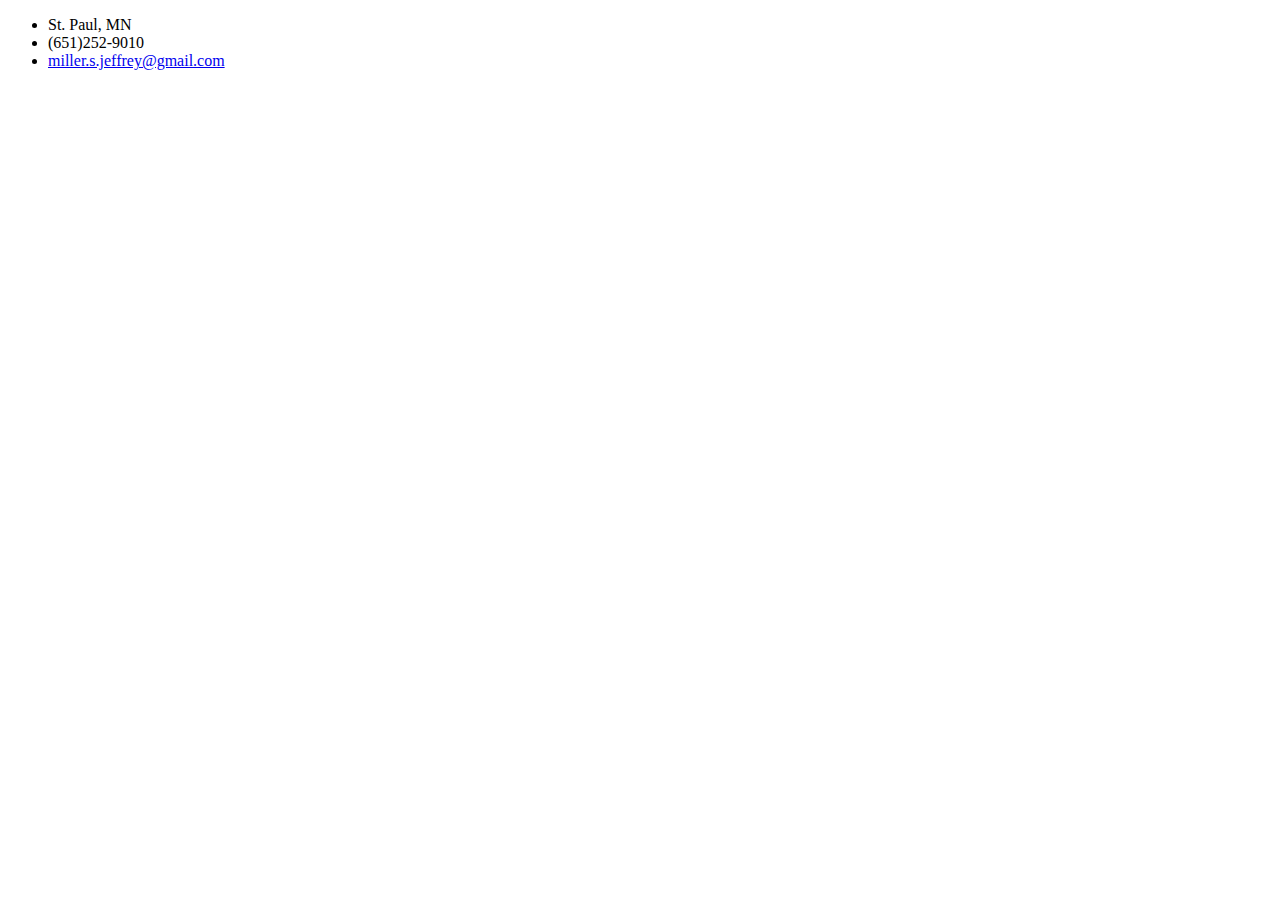
==== index.html @ 838ec2f9 "Header Added" ====
<!DOCTYPE html>
<html>
  <head>
   <title>Jeffrey Miller's Resume</title>
   <link rel='stylesheet' href='style.css' />
  </head>
  <body>
    <header class='name'>
        <ul>
          <li>St. Paul, MN</li>
          <li>(651)252-9010</li>
          <li><a href='www.linkedin.com/in/millersjeffrey>www.linked.com/in/millersjeffrey</a></li>
          <li><a href='mailto:miller.s.jeffrey@gmail.com'>miller.s.jeffrey@gmail.com</a></li>
        </ul>
    </header>
    <main>
      <div class='container'>
        <section class='conspectus'>
          
        </section>
        <section class='scholarship'>
          
        </section>
        <section class='perspicacity'>
          
        </section>
        <section class='alliance'>
          
        </section>
        <section class='yesteryear'>
          
        </section>
      </div>
    </main>
  </body>
</html>
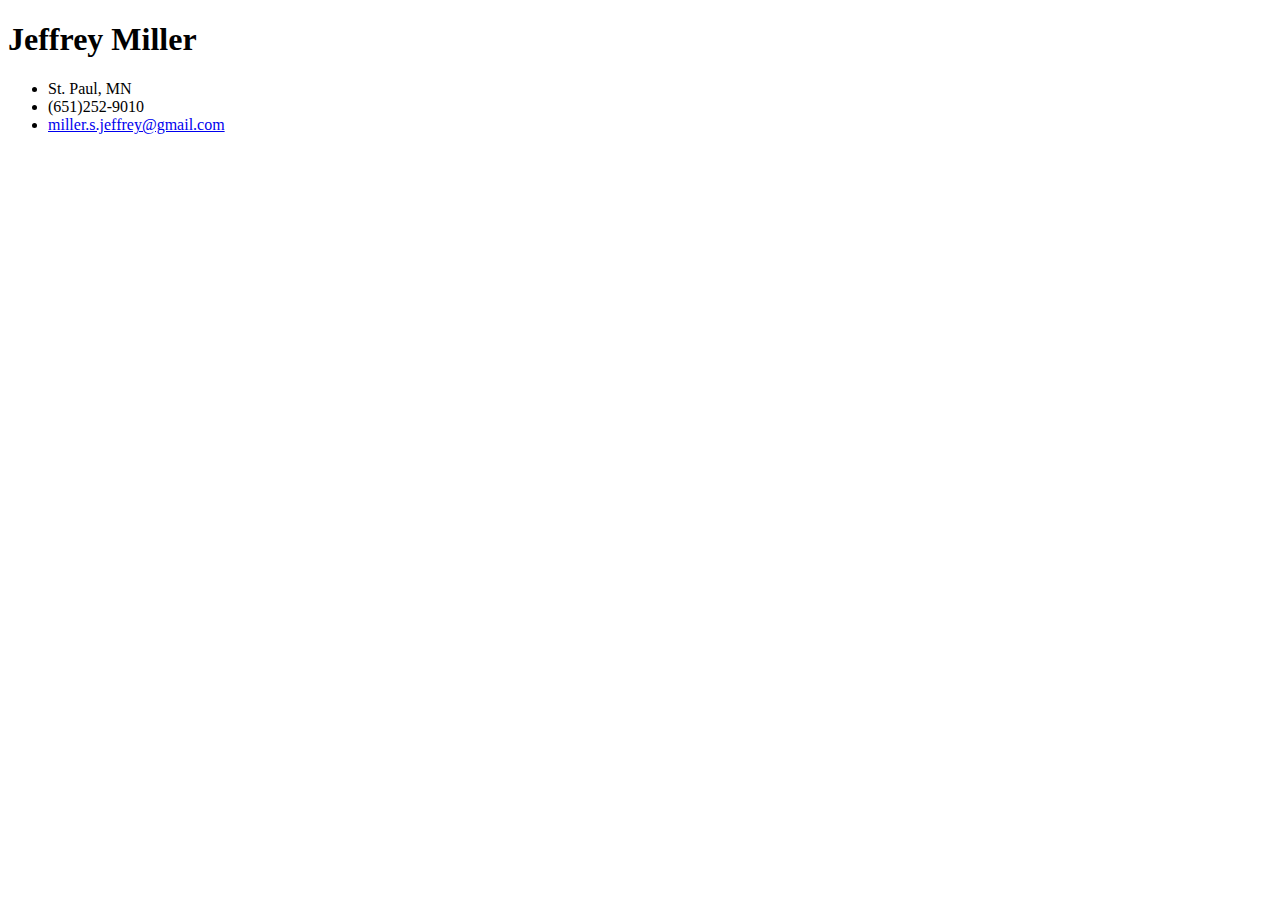
==== commit 7d8436a2: "Header Update" ====
--- a/index.html
+++ b/index.html
@@ -6,6 +6,7 @@
   </head>
   <body>
     <header class='name'>
+      <h1>Jeffrey Miller</h1>
         <ul>
           <li>St. Paul, MN</li>
           <li>(651)252-9010</li>
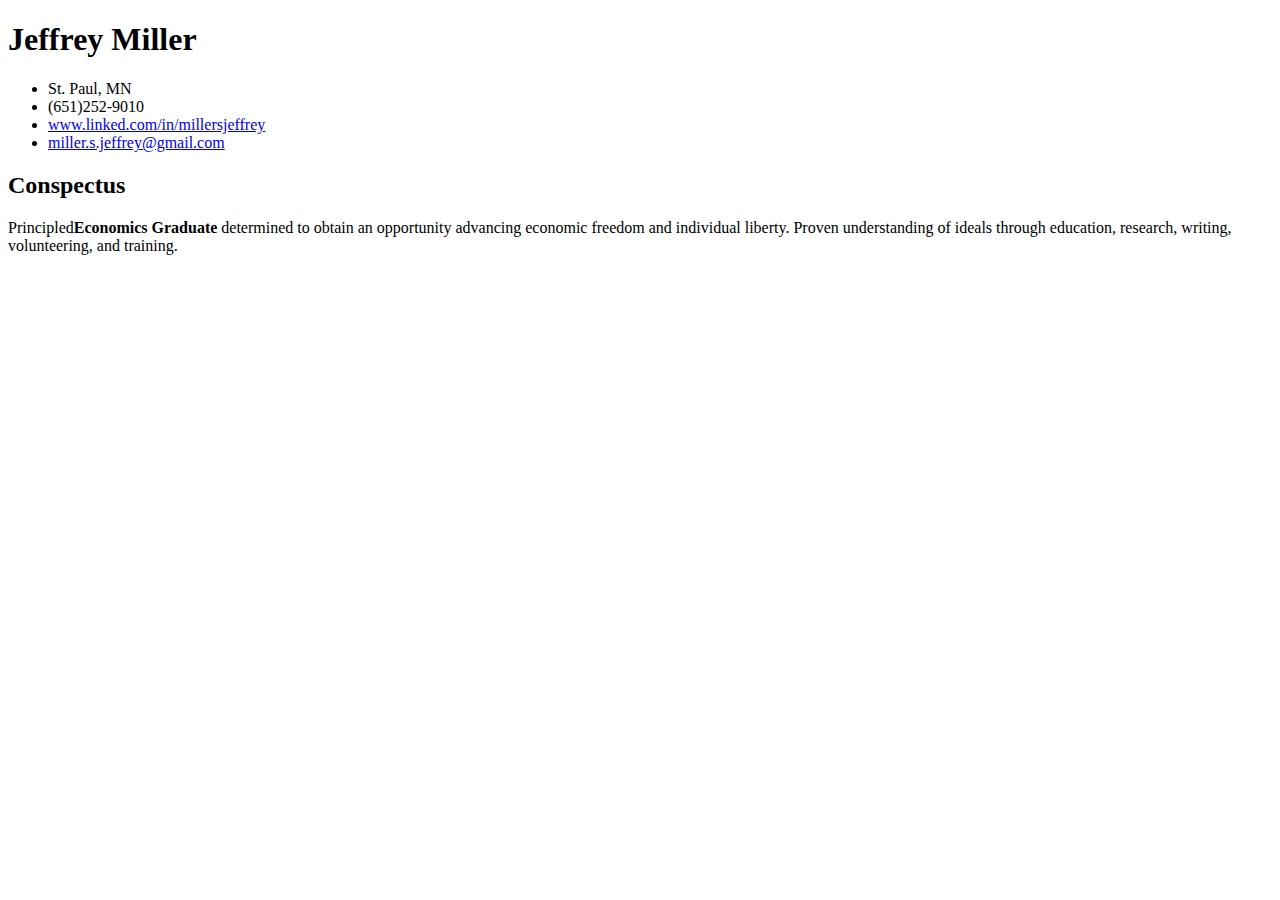
==== commit e2e06e6c: "Summary Added" ====
--- a/index.html
+++ b/index.html
@@ -10,14 +10,15 @@
         <ul>
           <li>St. Paul, MN</li>
           <li>(651)252-9010</li>
-          <li><a href='www.linkedin.com/in/millersjeffrey>www.linked.com/in/millersjeffrey</a></li>
+          <li><a href='www.linkedin.com/in/millersjeffrey'>www.linked.com/in/millersjeffrey</a></li>
           <li><a href='mailto:miller.s.jeffrey@gmail.com'>miller.s.jeffrey@gmail.com</a></li>
         </ul>
     </header>
     <main>
       <div class='container'>
         <section class='conspectus'>
-          
+          <h2>Conspectus</h2>
+          <p>Principled<b>Economics Graduate</b> determined to obtain an opportunity advancing economic freedom and individual liberty. Proven understanding of ideals through education, research, writing, volunteering, and training.</p>
         </section>
         <section class='scholarship'>
           
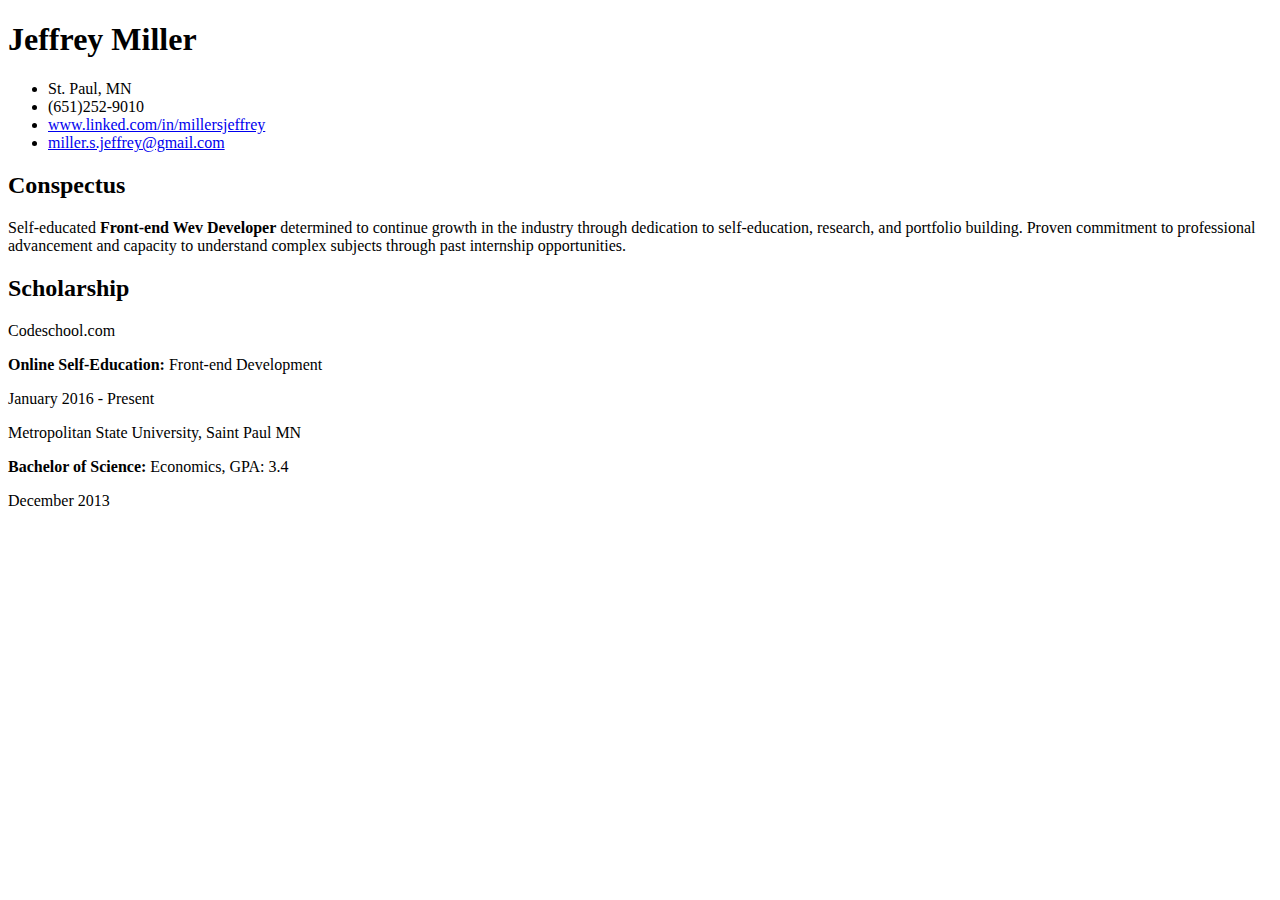
==== commit 9a3337e0: "Summary and Education Updated" ====
--- a/index.html
+++ b/index.html
@@ -18,9 +18,22 @@
       <div class='container'>
         <section class='conspectus'>
           <h2>Conspectus</h2>
-          <p>Principled<b>Economics Graduate</b> determined to obtain an opportunity advancing economic freedom and individual liberty. Proven understanding of ideals through education, research, writing, volunteering, and training.</p>
+          <p>Self-educated <b>Front-end Wev Developer</b> determined to continue growth in the industry through dedication to self-education, research, and portfolio building. Proven commitment to professional advancement and capacity to understand complex subjects through past internship opportunities.</p>
         </section>
         <section class='scholarship'>
+          <h2>Scholarship</h2>
+            <div class='code'>
+              <p>Codeschool.com</p>
+              <p><b>Online Self-Education:</b> Front-end Development</p>
+              <p class='present'>January 2016 - Present</p>
+            </div>
+            <div class='metro'>
+              <p>Metropolitan State University, Saint Paul MN</p>
+              <p><b>Bachelor of Science:</b> Economics, GPA: 3.4</p>
+              <p class='grad'>December 2013</p>
+            </div>
+        </section>
+        <section class='yesteryear'>
           
         </section>
         <section class='perspicacity'>
@@ -29,9 +42,6 @@
         <section class='alliance'>
           
         </section>
-        <section class='yesteryear'>
-          
-        </section>
       </div>
     </main>
   </body>
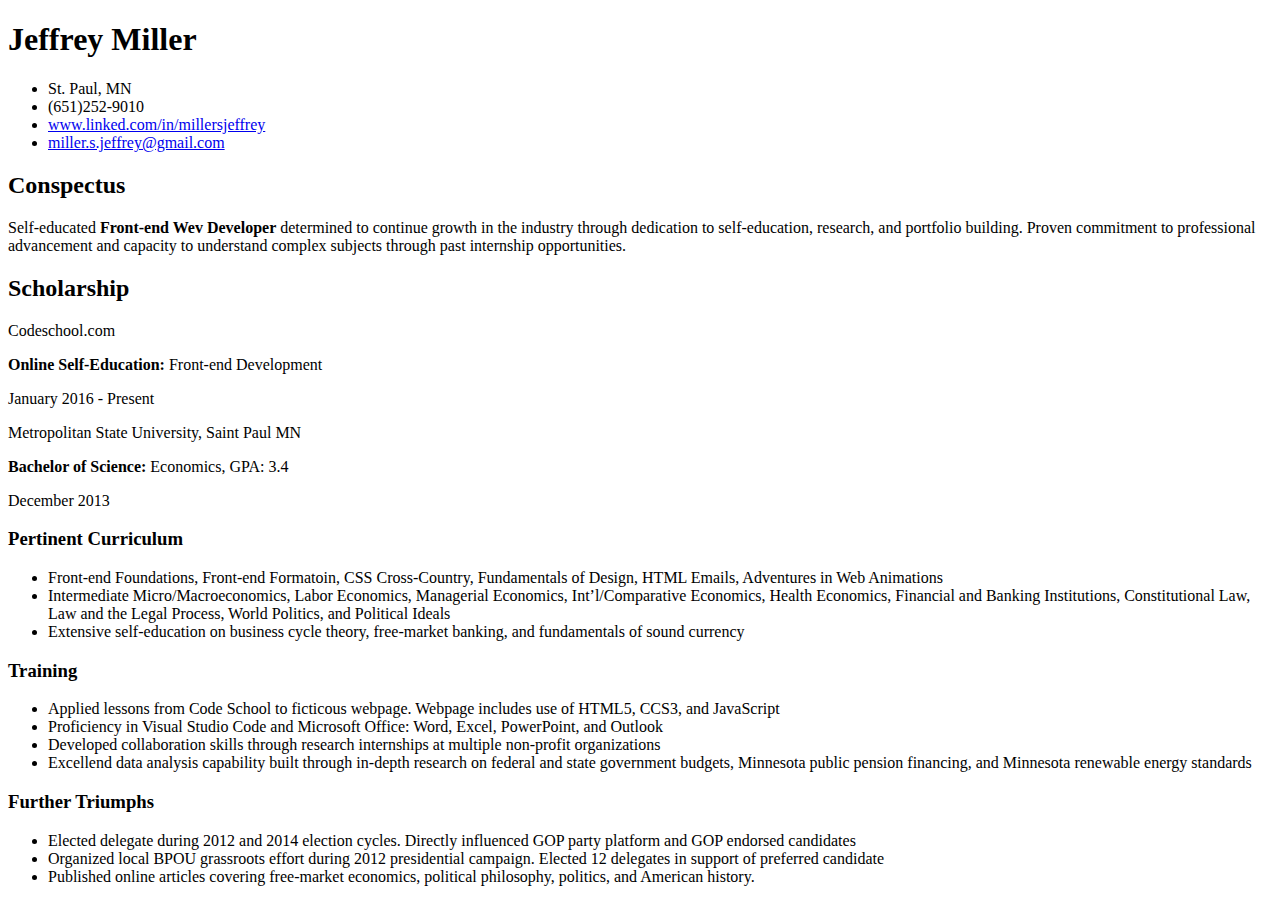
==== commit 76a3922a: "Experience Added" ====
--- a/index.html
+++ b/index.html
@@ -7,7 +7,7 @@
   <body>
     <header class='name'>
       <h1>Jeffrey Miller</h1>
-        <ul>
+        <ul class='info'>
           <li>St. Paul, MN</li>
           <li>(651)252-9010</li>
           <li><a href='www.linkedin.com/in/millersjeffrey'>www.linked.com/in/millersjeffrey</a></li>
@@ -33,13 +33,37 @@
               <p class='grad'>December 2013</p>
             </div>
         </section>
-        <section class='yesteryear'>
+        <section class='perspicacity'>
+          <div class='curriculum'>
+            <h3>Pertinent Curriculum</h3>
+            <ul class='pertinent'>
+              <li>Front-end Foundations, Front-end Formatoin, CSS Cross-Country, Fundamentals of Design, HTML Emails, Adventures in Web Animations</li>
+              <li>Intermediate Micro/Macroeconomics, Labor Economics, Managerial Economics, Int’l/Comparative Economics, Health Economics, Financial and Banking Institutions, Constitutional Law, Law and the Legal Process, World Politics, and Political Ideals</li>
+              <li>Extensive self-education on business cycle theory, free-market banking, and fundamentals of sound currency</li>
+            </ul>
+          </div>
+          <div class='training'>
+            <h3>Training</h3>
+            <ul class='pertinent'>
+              <li>Applied lessons from Code School to ficticous webpage.  Webpage includes use of HTML5, CCS3, and JavaScript</li>
+              <li>Proficiency in Visual Studio Code and Microsoft Office: Word, Excel, PowerPoint, and Outlook</li>
+              <li>Developed collaboration skills through research internships at multiple non-profit organizations</li>
+              <li>Excellend data analysis capability built through in-depth research on federal and state government budgets,  Minnesota public pension financing, and Minnesota renewable energy standards</li>
+            </ul>
+            <div class='triumph'>
+              <h3>Further Triumphs</h3>
+              <ul class='pertinent'>
+                <li>Elected delegate during 2012 and 2014 election cycles.  Directly influenced GOP party platform and GOP endorsed candidates</li>
+                <li>Organized local BPOU grassroots effort during 2012 presidential campaign.  Elected 12 delegates in support of preferred candidate</li>
+                <li>Published online articles covering free-market economics, political philosophy, politics, and American history.</li>
+              </ul>
+            </div>
+          </div>
+        </section>
+        <section class='alliance'>
           
         </section>
-        <section class='perspicacity'>
-          
-        </section>
-        <section class='alliance'>
+        <section class='yesteryear'>
           
         </section>
       </div>
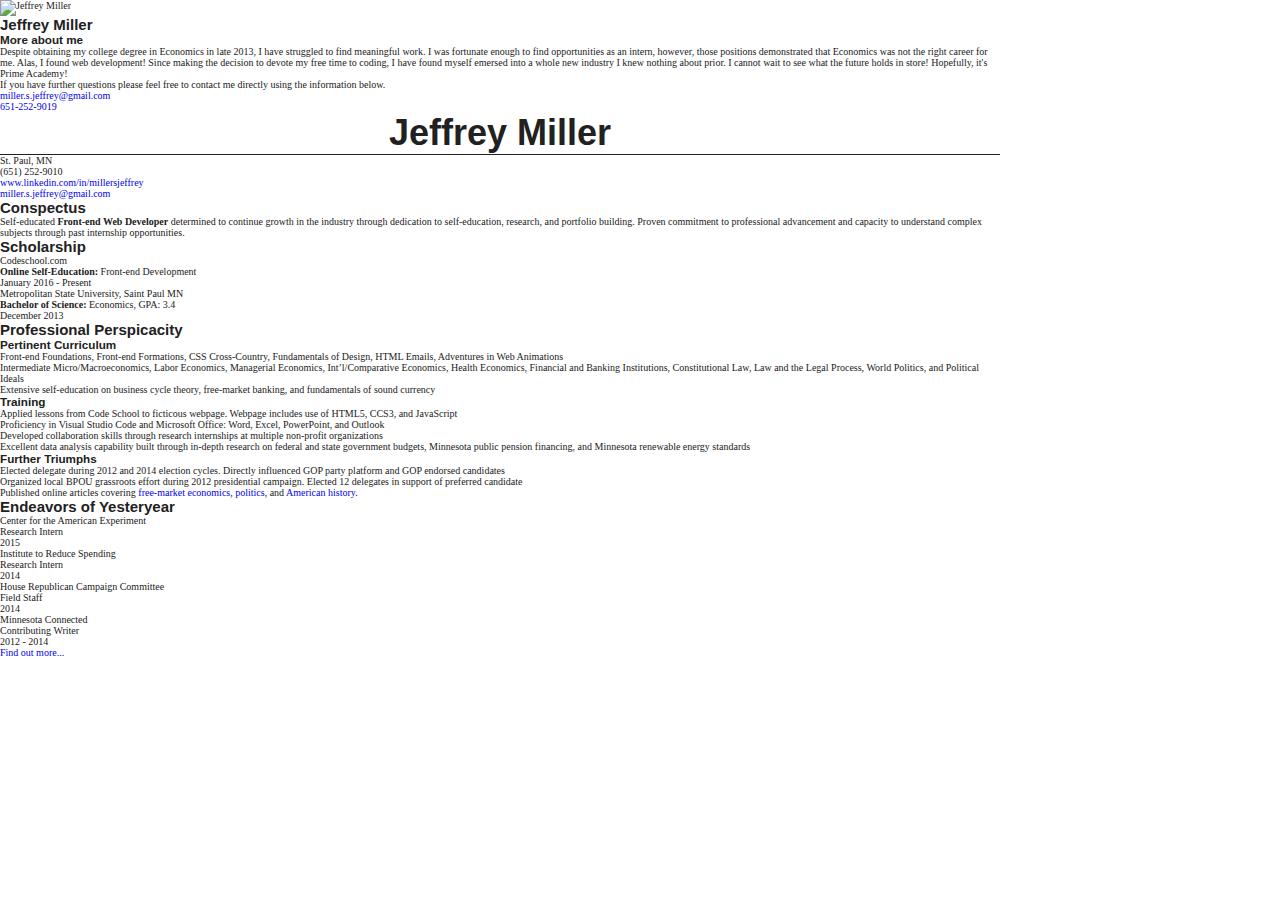
==== commit e4edb13c: "file name changed to index.html" ====
--- a/index.html
+++ b/index.html
@@ -4,40 +4,61 @@
    <title>Jeffrey Miller's Resume</title>
    <link rel='stylesheet' href='style.css' />
   </head>
+  <div class='modal js-modal'>
+    <div class='modal-media'>
+      <img src='jeff.jpg' alt='Jeffrey Miller' />
+      <h2 class='modal-media-title'>Jeffrey Miller</h2>
+    </div>
+    <div class='modal-content'>
+      <h3>More about me</h3>
+      <p>Despite obtaining my college degree in Economics in late 2013, I have struggled to find meaningful work. I was fortunate enough to find opportunities as an intern, however, those positions demonstrated that Economics was not the right career for me. Alas, I found 
+        web development! Since making the decision to devote my free time to coding, I have found myself emersed into a whole new industry I knew nothing about prior. I cannot wait to see what the future holds in store! Hopefully, it's Prime Academy!</p>
+      <p>If you have further questions please feel free to contact me directly using the information below.</p>
+      <ul>
+        <li><a href='mailto:miller.s.jeffrey@gmail.com'>miller.s.jeffrey@gmail.com</a></li>
+        <li><a href='#'>651-252-9019</a></li>
+      </ul>
+    </div>
+   </div>
+  <div class='modal-overlay js-modal-overlay'></div>
   <body>
+    <div class='bg-container'>
     <header class='name'>
-      <h1>Jeffrey Miller</h1>
-        <ul class='info'>
-          <li>St. Paul, MN</li>
-          <li>(651)252-9010</li>
-          <li><a href='www.linkedin.com/in/millersjeffrey'>www.linked.com/in/millersjeffrey</a></li>
-          <li><a href='mailto:miller.s.jeffrey@gmail.com'>miller.s.jeffrey@gmail.com</a></li>
-        </ul>
+      <div class='name-container'>
+        <h1>Jeffrey Miller</h1>
+      </div>
+      <ul class='info'>
+        <li>St. Paul, MN</li>
+        <li>(651) 252-9010</li>
+        <li><a href='https://www.linkedin.com/in/millersjeffrey' target='_blank'>www.linkedin.com/in/millersjeffrey</a></li>          
+        <li><a href='mailto:miller.s.jeffrey@gmail.com'>miller.s.jeffrey@gmail.com</a></li>
+      </ul>
     </header>
     <main>
       <div class='container'>
         <section class='conspectus'>
           <h2>Conspectus</h2>
-          <p>Self-educated <b>Front-end Wev Developer</b> determined to continue growth in the industry through dedication to self-education, research, and portfolio building. Proven commitment to professional advancement and capacity to understand complex subjects through past internship opportunities.</p>
+          <p>Self-educated <b>Front-end Web Developer</b> determined to continue growth in the industry through dedication to self-education, research, and portfolio building. Proven commitment to professional advancement and capacity to understand complex subjects through past internship opportunities.</p>
         </section>
         <section class='scholarship'>
           <h2>Scholarship</h2>
             <div class='code'>
               <p>Codeschool.com</p>
               <p><b>Online Self-Education:</b> Front-end Development</p>
-              <p class='present'>January 2016 - Present</p>
+              <p class='date'>January 2016 - Present</p>
             </div>
             <div class='metro'>
               <p>Metropolitan State University, Saint Paul MN</p>
               <p><b>Bachelor of Science:</b> Economics, GPA: 3.4</p>
-              <p class='grad'>December 2013</p>
+              <p class='date'>December 2013</p>
             </div>
         </section>
         <section class='perspicacity'>
+          <h2>Professional Perspicacity</h2>
           <div class='curriculum'>
             <h3>Pertinent Curriculum</h3>
             <ul class='pertinent'>
-              <li>Front-end Foundations, Front-end Formatoin, CSS Cross-Country, Fundamentals of Design, HTML Emails, Adventures in Web Animations</li>
+              <li>Front-end Foundations, Front-end Formations, CSS Cross-Country, Fundamentals of Design, HTML Emails, Adventures in Web Animations</li>
               <li>Intermediate Micro/Macroeconomics, Labor Economics, Managerial Economics, Int’l/Comparative Economics, Health Economics, Financial and Banking Institutions, Constitutional Law, Law and the Legal Process, World Politics, and Political Ideals</li>
               <li>Extensive self-education on business cycle theory, free-market banking, and fundamentals of sound currency</li>
             </ul>
@@ -48,26 +69,48 @@
               <li>Applied lessons from Code School to ficticous webpage.  Webpage includes use of HTML5, CCS3, and JavaScript</li>
               <li>Proficiency in Visual Studio Code and Microsoft Office: Word, Excel, PowerPoint, and Outlook</li>
               <li>Developed collaboration skills through research internships at multiple non-profit organizations</li>
-              <li>Excellend data analysis capability built through in-depth research on federal and state government budgets,  Minnesota public pension financing, and Minnesota renewable energy standards</li>
+              <li>Excellent data analysis capability built through in-depth research on federal and state government budgets,  Minnesota public pension financing, and Minnesota renewable energy standards</li>
             </ul>
+          </div>
             <div class='triumph'>
               <h3>Further Triumphs</h3>
               <ul class='pertinent'>
                 <li>Elected delegate during 2012 and 2014 election cycles.  Directly influenced GOP party platform and GOP endorsed candidates</li>
                 <li>Organized local BPOU grassroots effort during 2012 presidential campaign.  Elected 12 delegates in support of preferred candidate</li>
-                <li>Published online articles covering free-market economics, political philosophy, politics, and American history.</li>
+                <li>Published online articles covering <a href='http://minnesotaconnected.com/news/politics/understanding-quantitative-easing-and-the-risks-to-our-economy_3731/' target='_blank'>free-market economics</a>, <a href='http://minnesotaconnected.com/news/debunking-the-argument-for-raising-the-minimum-wage_163241/' target='_blank'>politics</a>, and <a href='http://minnesotaconnected.com/news/politics/independenceday_370/' target='_blank'>American history</a>.</li>
               </ul>
             </div>
           </div>
         </section>
-        <section class='alliance'>
-          
+        <section class='yesteryear'>
+          <h2>Endeavors of Yesteryear</h2>
+          <div class='center'>
+            <p>Center for the American Experiment</p>
+            <p>Research Intern</p>
+            <p class='date'>2015</p>
+          </div>
+          <div class='institute'>
+            <p>Institute to Reduce Spending</p>
+            <p>Research Intern</p>
+            <p class='date'>2014</p>
+          </div>
+          <div class='hrcc'>
+            <p>House Republican Campaign Committee</p>
+            <p>Field Staff</p>
+            <p class='date'>2014</p>
+          </div>
+          <div class='connected'>
+            <p>Minnesota Connected</p>
+            <p>Contributing Writer</p>
+            <p class='date'>2012 - 2014</p>
+          </div>
         </section>
-        <section class='yesteryear'>
-          
-        </section>
+        <footer>
+          <a class='js-show-modal' href='#'>Find out more...</a>
       </div>
     </main>
+    </div>
+    <script src='https://code.jquery.com/jquery-3.0.0.min.js' integrity='sha256-JmvOoLtYsmqlsWxa7mDSLMwa6dZ9rrIdtrrVYRnDRH0=' crossorigin='anonymous'></script>      
+    <script src='resumeapp.js'></script>  
   </body>
 </html>
-  
--- a/style.css
+++ b/style.css
@@ -0,0 +1,73 @@
+/****************************************************
+Reset
+****************************************************/
+body, div, h1, h2, h3, p, a, ul, li, header, body, main, section {
+  padding: 0;
+  margin: 0;
+  text-decoration: none;
+}
+
+/****************************************************
+Base
+****************************************************/
+body {
+  color: #212121;
+  font-family: Perpetua, 'Microsoft JhengHei', serif, sans-serif;
+  font-size: 62.5%;
+  width: 100em;
+}
+
+h1, h2, h3 {
+  font-family:'Microsoft JhengHei', Arial, sans-serif;
+}
+
+a {
+  
+}
+
+p {
+  
+}
+
+ul {
+  
+}
+
+li {
+  
+}
+
+/******************************************
+Header
+******************************************/
+
+.name-container {
+  border-bottom: 1px solid #212121;
+  font-size: 1.8em;
+  text-align: center;
+}
+
+.info {
+  display: inline-block;
+}
+
+
+
+
+
+
+
+
+
+
+
+
+
+
+
+
+
+
+
+
+
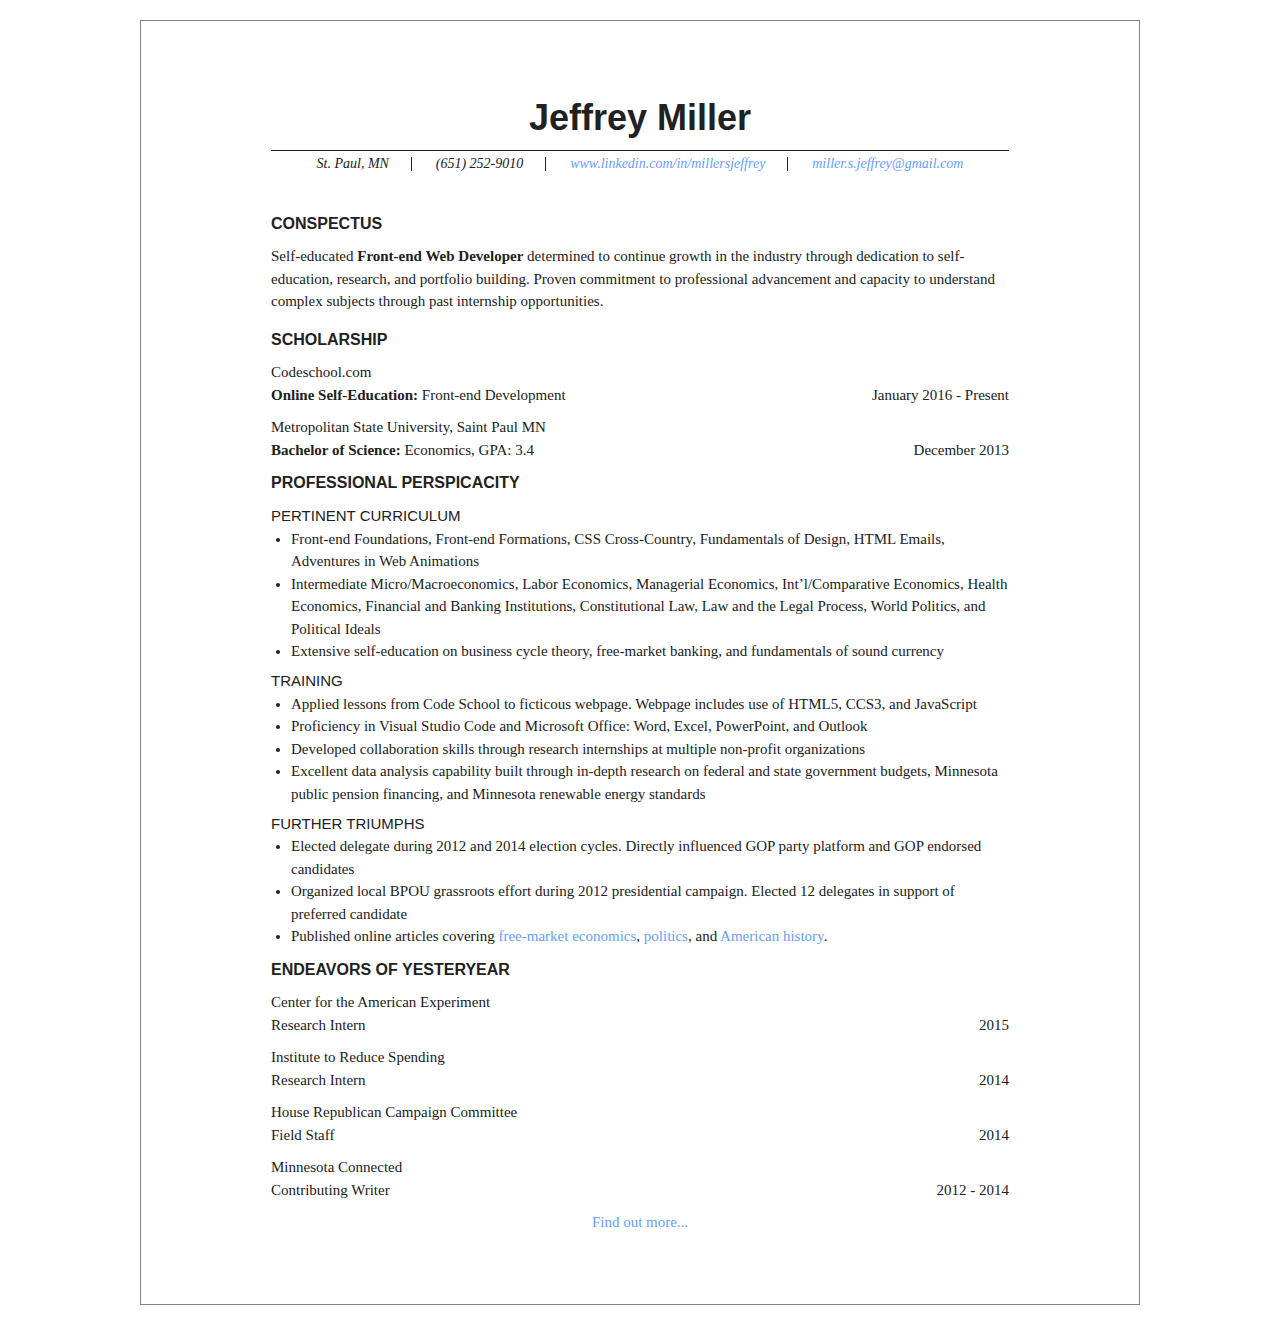
==== commit 04a516fa: "Update stylesheet link to correct CSS File Name" ====
--- a/index.html
+++ b/index.html
@@ -11,7 +11,7 @@
     </div>
     <div class='modal-content'>
       <h3>More about me</h3>
-      <p>Despite obtaining my college degree in Economics in late 2013, I have struggled to find meaningful work. I was fortunate enough to find opportunities as an intern, however, those positions demonstrated that Economics was not the right career for me. Alas, I found 
+      <p>Despite obtaining my college degree in Economics in late 2013, I have struggled to find meaningful work. I was fortunate enough to find opportunities as an intern, however, those positions demonstrated that Economics was not the right career for me. Alas, I found
         web development! Since making the decision to devote my free time to coding, I have found myself emersed into a whole new industry I knew nothing about prior. I cannot wait to see what the future holds in store! Hopefully, it's Prime Academy!</p>
       <p>If you have further questions please feel free to contact me directly using the information below.</p>
       <ul>
@@ -27,15 +27,14 @@
       <div class='name-container'>
         <h1>Jeffrey Miller</h1>
       </div>
-      <ul class='info'>
+      <address class='info'>
         <li>St. Paul, MN</li>
         <li>(651) 252-9010</li>
-        <li><a href='https://www.linkedin.com/in/millersjeffrey' target='_blank'>www.linkedin.com/in/millersjeffrey</a></li>          
+        <li><a href='https://www.linkedin.com/in/millersjeffrey' target='_blank'>www.linkedin.com/in/millersjeffrey</a></li>
         <li><a href='mailto:miller.s.jeffrey@gmail.com'>miller.s.jeffrey@gmail.com</a></li>
-      </ul>
+      </address>
     </header>
     <main>
-      <div class='container'>
         <section class='conspectus'>
           <h2>Conspectus</h2>
           <p>Self-educated <b>Front-end Web Developer</b> determined to continue growth in the industry through dedication to self-education, research, and portfolio building. Proven commitment to professional advancement and capacity to understand complex subjects through past internship opportunities.</p>
@@ -80,7 +79,6 @@
                 <li>Published online articles covering <a href='http://minnesotaconnected.com/news/politics/understanding-quantitative-easing-and-the-risks-to-our-economy_3731/' target='_blank'>free-market economics</a>, <a href='http://minnesotaconnected.com/news/debunking-the-argument-for-raising-the-minimum-wage_163241/' target='_blank'>politics</a>, and <a href='http://minnesotaconnected.com/news/politics/independenceday_370/' target='_blank'>American history</a>.</li>
               </ul>
             </div>
-          </div>
         </section>
         <section class='yesteryear'>
           <h2>Endeavors of Yesteryear</h2>
@@ -107,10 +105,11 @@
         </section>
         <footer>
           <a class='js-show-modal' href='#'>Find out more...</a>
+        </footer>
       </div>
     </main>
     </div>
-    <script src='https://code.jquery.com/jquery-3.0.0.min.js' integrity='sha256-JmvOoLtYsmqlsWxa7mDSLMwa6dZ9rrIdtrrVYRnDRH0=' crossorigin='anonymous'></script>      
-    <script src='resumeapp.js'></script>  
+    <script src='https://code.jquery.com/jquery-3.0.0.min.js' integrity='sha256-JmvOoLtYsmqlsWxa7mDSLMwa6dZ9rrIdtrrVYRnDRH0=' crossorigin='anonymous'></script>
+    <script src='resumeapp.js'></script>
   </body>
 </html>
--- a/style.css
+++ b/style.css
@@ -1,7 +1,8 @@
-/****************************************************
+ /****************************************************
 Reset
 ****************************************************/
 body, div, h1, h2, h3, p, a, ul, li, header, body, main, section {
+  font-weight: 400;
   padding: 0;
   margin: 0;
   text-decoration: none;
@@ -10,10 +11,20 @@
 /****************************************************
 Base
 ****************************************************/
+.bg-container {
+    background-image: url(bg.png);
+    border: 1px solid #858585;  
+    box-sizing: border-box;
+    padding: 7em 13em;
+
+}
 body {
+
   color: #212121;
   font-family: Perpetua, 'Microsoft JhengHei', serif, sans-serif;
   font-size: 62.5%;
+  line-height: 1.5;
+  margin: 2em auto;
   width: 100em;
 }
 
@@ -21,11 +32,32 @@
   font-family:'Microsoft JhengHei', Arial, sans-serif;
 }
 
+h1 {
+    font-weight: 700;
+}
+
+h2 {
+    font-size: 1.6em;
+    font-weight: 700;
+    text-transform: uppercase;
+}
+
+h3 {
+    font-size: 1.5em;
+    text-transform: uppercase;
+}
+
 a {
-  
+  color: #669eff;
+  transition: 0.25s ease-in;
+}
+
+a:hover, a:focus, a:active {
+    color: #ff8e7a;
 }
 
 p {
+    font-size: 1.5em;
   
 }
 
@@ -34,40 +66,159 @@
 }
 
 li {
+    font-size: 1.5em;
   
+}
+
+img {
+    max-width: 100%;
+}
+
+/*******************************************
+Modal
+*******************************************/
+
+.modal {
+    background-color: #fff;
+    border-radius: 0.4em;
+    box-shadow: 0.4em 0.4em 0.6em rgba(0, 0, 0, 0.8);
+    left: 50%;
+    opacity: 0;
+    position: absolute;
+    top: 30em;
+    transform: translate(-50%, 0);
+    transition: 0.35s ease-in-out;
+    width: 50em;
+    visibility: hidden;
+    z-index: 2;
+}
+
+.modal-media {
+    position: relative;
+}
+
+.modal-media-title {
+    bottom: 1em;
+    font-size: 2.6em;
+    left: 1em;
+    position: absolute;
+}
+
+.modal-content {
+    padding: 1em;
+}
+
+.modal-content p {
+    font-size: 1.5m;
+    padding: 1em 0;
+}
+
+.modal-content ul {
+    text-align: center;
+}
+
+.modal-content li {
+    display: inline-block;
+    font-size: 1.4em;
+    padding-right: 3em;
+}
+
+.modal-content a {
+    color: #669eff;
+    font-weight: 700;
+}
+
+.modal-content a:hover {
+    color: #ff8e7a; 
+}
+
+.modal-overlay {
+    background: hsla(0, 0%, 11%, 0.85);
+    bottom: 0;
+    left: 0;
+    opacity: 0;
+    position: fixed;
+    right: 0;
+    transition: 0.35s ease-in-out;
+    top: 0;
+    visibility: hidden;
+    z-index: 1;
+}
+
+.is-visible {
+    opacity: 1;
+    visibility: visible;
 }
 
 /******************************************
 Header
 ******************************************/
 
+.name {
+    margin-bottom: 4em;
+}
+
 .name-container {
   border-bottom: 1px solid #212121;
   font-size: 1.8em;
+  margin-bottom: 0.3em;
+  padding-bottom: 0.3em;
   text-align: center;
 }
 
 .info {
+    text-align: center;
+}
+
+.info li {
+  border-right: 1px solid #212121;  
   display: inline-block;
-}
-
-
-
-
-
-
-
-
-
-
-
-
-
-
-
-
-
-
-
-
-
+  font-family: 'Times New Roman', Perpetua, serif;
+  font-size: 1.4em;
+  line-height: 1;
+  padding: 0 1.55em;
+}
+
+.info li:last-child {
+    border: none;
+}
+
+/************************************************
+main
+************************************************/
+
+.conspectus h2, .scholarship h2, .perspicacity h2, .yesteryear h2 {
+    margin-bottom: 0.6em;
+}
+
+.conspectus p,  .code, .metro,  .center, .institute, .hrcc, .connected, .triumph {
+    margin-bottom: 1em;
+}
+
+.code, .metro, .center, .institute, .hrcc, .connected {
+    position: relative;    
+}
+
+.date {
+    float: right;
+    position: absolute;
+    right: 0;
+    bottom: 0;
+}
+
+.curriculum, .training {
+    margin-bottom: 0.75em;
+}
+
+.pertinent {
+    padding-left: 2em;
+}
+
+/******************************************************
+Footer
+******************************************************/
+
+footer {
+    font-size: 1.5em;
+    text-align: center;
+}
